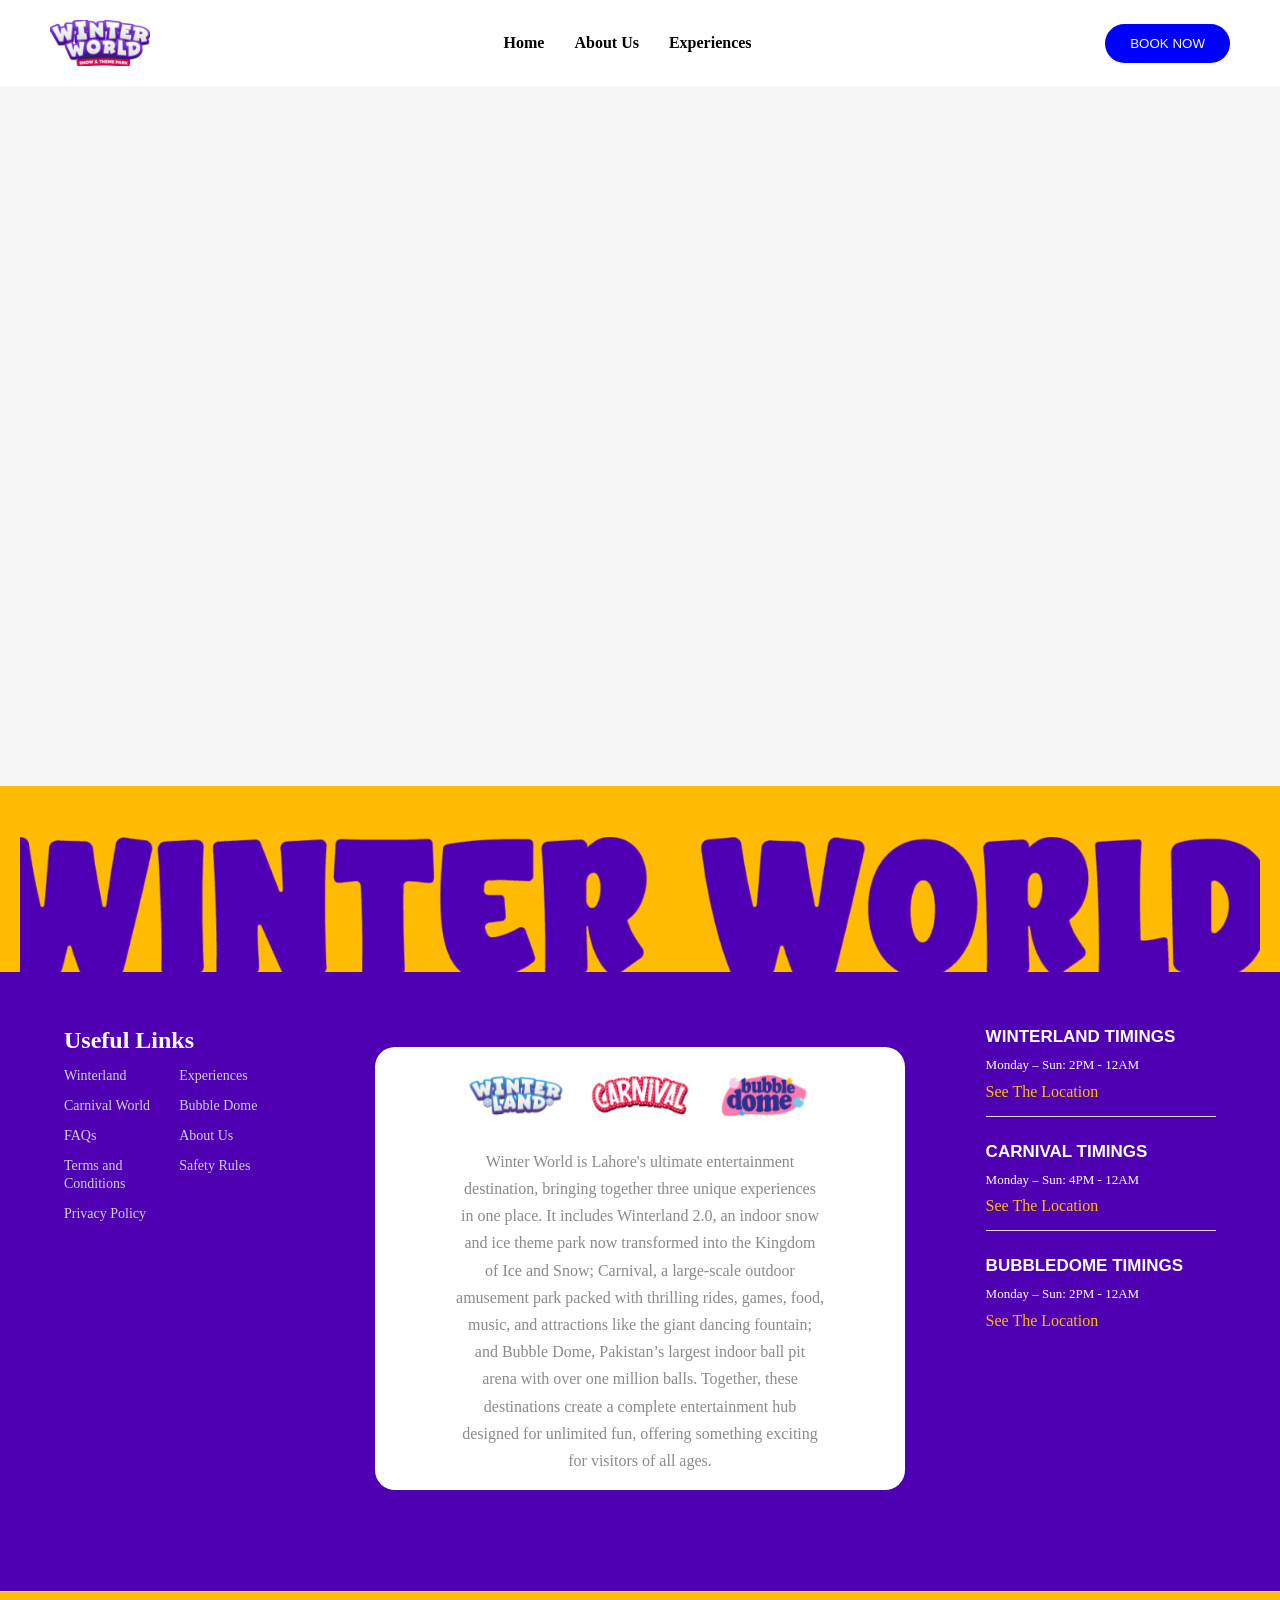
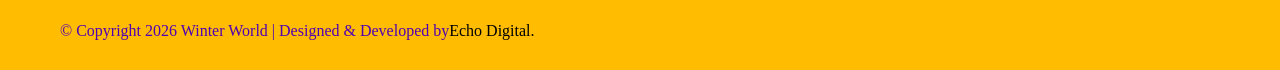
==== Winter world/index.html @ 6ded2ce3 "Add & set Footer" ====
<!DOCTYPE html>
<html lang="en">
<head>
    <meta charset="UTF-8">
    <meta name="viewport" content="width=device-width, initial-scale=1.0">
    <title>Winter World</title>
    <link rel="stylesheet" href="style.css">
</head>
<body>

    <header>
        <nav id="navbar">

            <img src="./Winterworld-new-logo.svg" alt="Winter World Logo">

            <div class="menu">
                <a href="#">Home</a>
                <a href="#">About Us</a>
                <a href="#">Experiences</a>
            </div>

            <button>BOOK NOW</button>

        </nav>
    </header>

    <main>
        <section id="hero">
        </section>
    </main>

    <footer>

        <div id="Footer-Top">
            <img class="footer-banner-img" src="./winter-world-1536x175.png" alt="Winter land">
        </div>

        <div class="footer-container">

            <div class="footer-left">
                <h2>Useful Links</h2>
                <ul>
                    <li>
                    <a href="https://winterworld.com.pk/experience-winterland/">Winterland</a>
                    </li>
                    <li>
                    <a href="https://winterworld.com.pk/experience/"> Experiences</a>
                    </li>
                    <li>
                    <a href="https://winterworld.com.pk/experience-carnival/">Carnival World</a>
                    </li>
                    <li>
                    <a href="https://winterworld.com.pk/experience-bubble-dome/">Bubble Dome</a>
                    </li>
                    <li><a href="https://winterworld.com.pk/faqs">FAQs</a></li>
                    <li><a href="https://winterworld.com.pk/about-us/">About Us</a></li>
                    <li>
                    <a href="https://winterworld.com.pk/terms-and-condition/">Terms and Conditions</a>
                    </li>
                    <li>
                    <a href="https://winterworld.com.pk/safety-rules/">Safety Rules</a>
                    </li>
                    <li>
                    <a href="https://winterworld.com.pk/privacy-policy/">Privacy Policy</a>
                    </li>
                </ul>
            </div>
            <div class="footer-center">
                 <img src="./Winterland-Logo2.svg" alt="winterland logo">
                 <img src="./Carnival-Logo3.svg" alt="Carnival logo">
                 <img src="./Bubbledoem-Logo4.svg" alt="Bubble logo">
                <p class="box-text">Winter World is Lahore's ultimate entertainment destination, bringing together three unique experiences in one place. It includes Winterland 2.0, an indoor snow and ice theme park now transformed into the Kingdom of Ice and Snow; Carnival, a large-scale outdoor amusement park packed with thrilling rides, games, food, music, and attractions like the giant dancing fountain; and Bubble Dome, Pakistan’s largest indoor ball pit arena with over one million balls. Together, these destinations create a complete entertainment hub designed for unlimited fun, offering something exciting for visitors of all ages.</p>
            </div>
            <div class="footer-right">

              <div class="timing-box">
                <h3>WINTERLAND TIMINGS</h3>
                <p>Monday – Sun: 2PM - 12AM</p>
                <a href="#">See The Location</a>
              </div>

              <div class="timing-box">
                <h3>CARNIVAL TIMINGS</h3>
                <p>Monday – Sun: 4PM - 12AM</p>
                <a href="#">See The Location</a>
              </div>

              <div class="timing-box">
                <h3>BUBBLEDOME TIMINGS</h3>
                <p>Monday – Sun: 2PM - 12AM</p>
                <a href="#">See The Location</a>
              </div>

            </div>

        </div>

        <div class="footer-bottom">
              <p>© Copyright 2026 Winter World | Designed & Developed by </p>
              <a href="#">Echo Digital.</a>
        </div>
    </footer>

</body>
</html>
---- Winter world/style.css ----
*{
    margin:0;
    padding:0;
    box-sizing:border-box;
}

#navbar{
    display:flex;
    justify-content:space-between;
    align-items:center;
    padding:20px 50px;
}

#navbar img{
    width:100px;
}

.menu{
    display:flex;
    gap:30px;
}

.menu a{
    text-decoration:none;
    color:black;
    font-weight:bold;
}

.menu a:hover{
    color:blue;
}

button{
    background-color:blue;
    color:white;
    border:none;
    padding:12px 25px;
    border-radius:25px;
    cursor:pointer;
}

/* HERO */

#hero{
    height:700px;
    background-color:#f5f5f5;
}

footer{
    background-color: #5000b3;
    padding:0px 0px 120px 0px;
    position:relative;
}

#Footer-Top{
    text-align:center;
    Background-color:#FFBC00;
    color:#5000b3;
    margin-bottom:0px;
    padding:60px 20px 35px 20px;        
    z-index: 10;
    overflow: hidden;             
    width: 100%;
    padding-top: 4vw;
    margin-bottom: -2.8em;
}
.footer-banner-img {
    width: 100%;                  
    display: block;
    height: auto;
    max-width: 100%;
    margin-bottom: -2.6em;
}
.footer-container{
    display:flex;
    justify-content:space-between;
    padding:40px 24px;
    max-width:1200px;
    margin:60px auto 0 auto;
    align-items:flex-start;
}

.footer-left ul{
    list-style:none;
    display:flex;
    flex-wrap:wrap;
}
.footer-left li{
    width:50%;
    font-size:13px;
    margin-top:12px;
    color:#D0D0D0;
    font-size:16px;
}
.footer-left h2{
    color:white;
    font:17px;
    font-family: "Poetsen One", "Arial Black" sans-serif !important;
}
.footer-left li a {
    text-decoration: none;      
    color: #D0D0D0;           
    font-size: 14px;            
    transition: color 0.2s;     
}
.footer-center{
    text-align:center;
    background-color: white;
    color:rgb(6, 6, 165);
    margin-bottom:20px;
    justify-content:space-between;
    padding: 8px 16px;
    margin-top: 20px;
    border-radius:20px;
    width:46%;
}
.footer-center img{
    width:100px;
    margin:10px;
}
.box-text{
    max-width:400px;
    margin:auto;
    line-height:1.7;
    Background-color:white;
    color:#8A8A8A;
    padding:8px 16px;
    font-size:16px;
    border-radius:20px;
}
.footer-right{
    width:20%;
    text-align:left;
}
.timing-box{
    margin-bottom:25px;
    padding-bottom:15px;
    border-bottom:1px solid #dcdcdc;
}
.timing-box:last-child{
    border-bottom:none;
}
.timing-box h3{
    font-size:17px;
    font-weight:bold;
    color:white;
    margin-bottom:8px;
    font-family: "Poetsen One", sans-serif !important;
}
.timing-box p{
    font-size:13px;
    color:white;
    margin-bottom:8px;
    line-height:1.5;
}

.timing-box a{
    text-decoration:none;
    color:#FFBC00;
    font-size:16px;
    font-weight:500;
}

.timing-box a:hover{
    text-decoration:underline;
}
.footer-bottom{
    text-align:left;
    display:flex;
    margin-top:30px;
    padding:30px 60px;
    position:absolute;
    bottom:0;
    left:0;
    border-top:1px solid #ccc;
    background-color:#FFBC00;
    color:#5000b3;
    width:100%;
}
.footer-bottom a{
    background-color:#FFBC00;
    color:black;
    text-decoration:None;
}
.footer-left{
    width:20%;
}

.footer-right{
    width:20%;
}
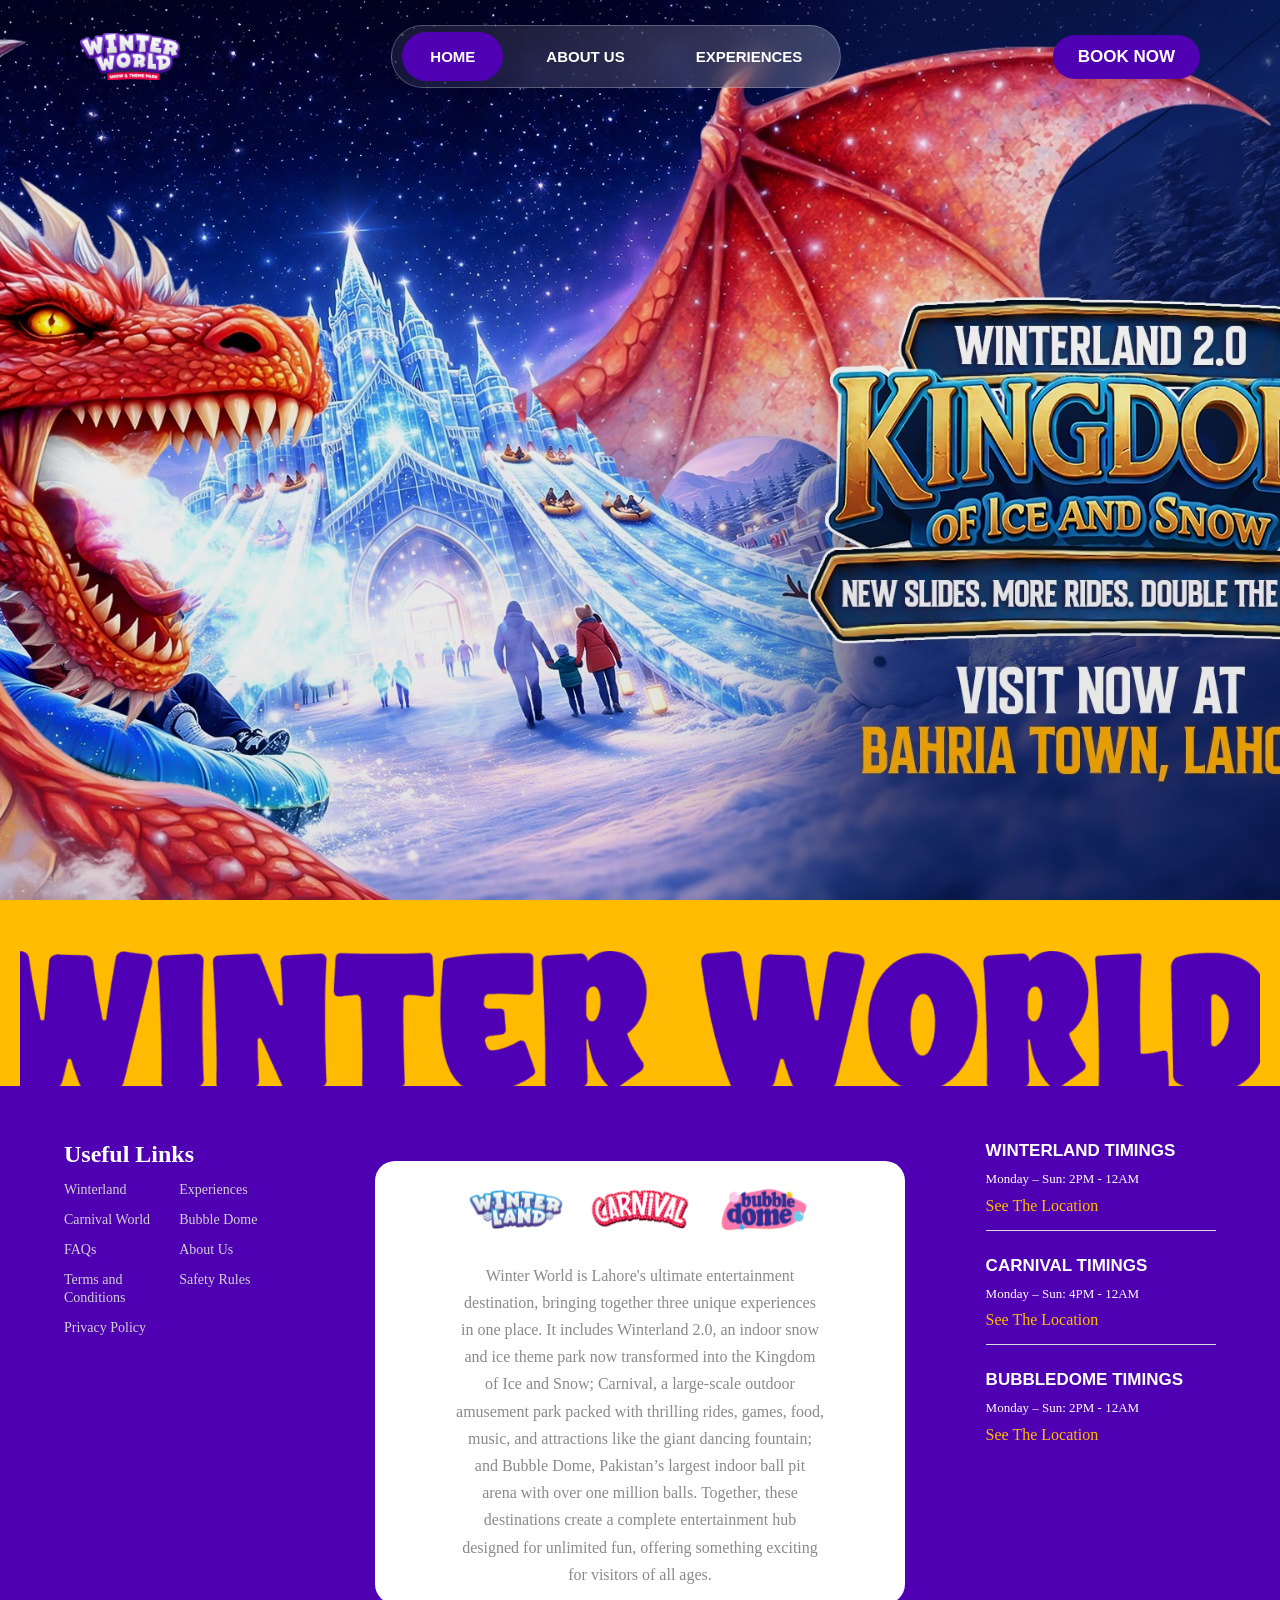
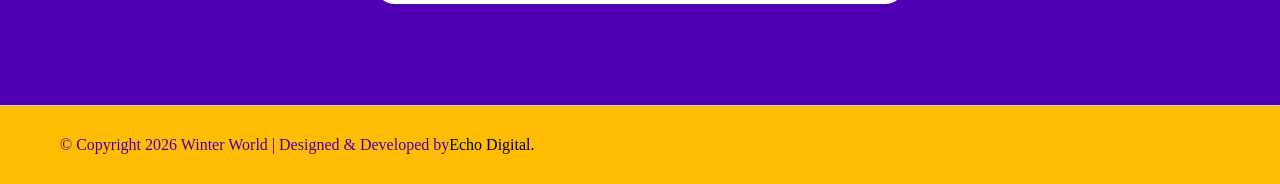
==== commit f518b011: "Header set" ====
--- a/Winter world/index.html
+++ b/Winter world/index.html
@@ -14,7 +14,7 @@
             <img src="./Winterworld-new-logo.svg" alt="Winter World Logo">
 
             <div class="menu">
-                <a href="#">Home</a>
+                <a class="active" href="#">Home</a>
                 <a href="#">About Us</a>
                 <a href="#">Experiences</a>
             </div>
--- a/Winter world/style.css
+++ b/Winter world/style.css
@@ -4,46 +4,79 @@
     box-sizing:border-box;
 }
 
-#navbar{
-    display:flex;
-    justify-content:space-between;
-    align-items:center;
-    padding:20px 50px;
+#navbar {
+    display: flex;
+    justify-content: space-between;
+    align-items: center;
+    padding: 25px 80px;          
+    position: absolute; 
+    top: 0;
+    left: 0;
+    width: 100%;
+    box-sizing: border-box;       
+    z-index: 100;
+    background: transparent !important; 
 }
 
 #navbar img{
     width:100px;
 }
 
-.menu{
-    display:flex;
-    gap:30px;
-}
-
-.menu a{
-    text-decoration:none;
-    color:black;
-    font-weight:bold;
-}
-
-.menu a:hover{
-    color:blue;
-}
-
+.menu {
+    display: flex;
+    align-items: center;
+    gap: 15px;
+    background: linear-gradient(90deg, rgba(255, 255, 255, 0.08), rgba(255, 255, 255, 0.22));
+    backdrop-filter: blur(12px);    
+    padding: 6px 10px;
+    border-radius: 50px;
+    border: 1px solid rgba(255, 255, 255, 0.25);
+}
+.menu a {
+    text-decoration: none;
+    color: white;                  
+    font-weight: bold;
+    text-transform: uppercase;
+    font-family: 'Maverlo', 'Arial Black', sans-serif;
+    font-size: 15px;
+    font-weight: 900;
+    padding: 16px 28px;            
+    border-radius: 30px;          
+    transition: all 0.3s ease; 
+    display: inline-block;   
+    letter-spacing: 0.5;
+}
+.menu a.active, .menu a:hover {
+    background-color: #5000b3;                  
+    color: white;
+}     
 button{
-    background-color:blue;
+    background-color:#5000b3;
     color:white;
     border:none;
+    font-family: 'Maverlo', 'Arial Black', sans-serif;
+    font-size: 17px;
+    font-weight: 800;
+    padding: 3px 12px;              
+    border-radius: 30px;
     padding:12px 25px;
-    border-radius:25px;
     cursor:pointer;
 }
+button:hover {
+    background-color: #FFBC00; 
+    color: #5000b3;            
+}
 
 /* HERO */
 
 #hero{
-    height:700px;
-    background-color:#f5f5f5;
+    height: 100vh; 
+    background-image: linear-gradient(rgba(0, 0, 0, 0.05), rgba(0, 0, 0, 0.1)), 
+                      url(./Swiper\ img.jpeg); 
+                      
+    background-size: cover;
+    background-position: center;
+    position: relative;
 }
 
 footer{
